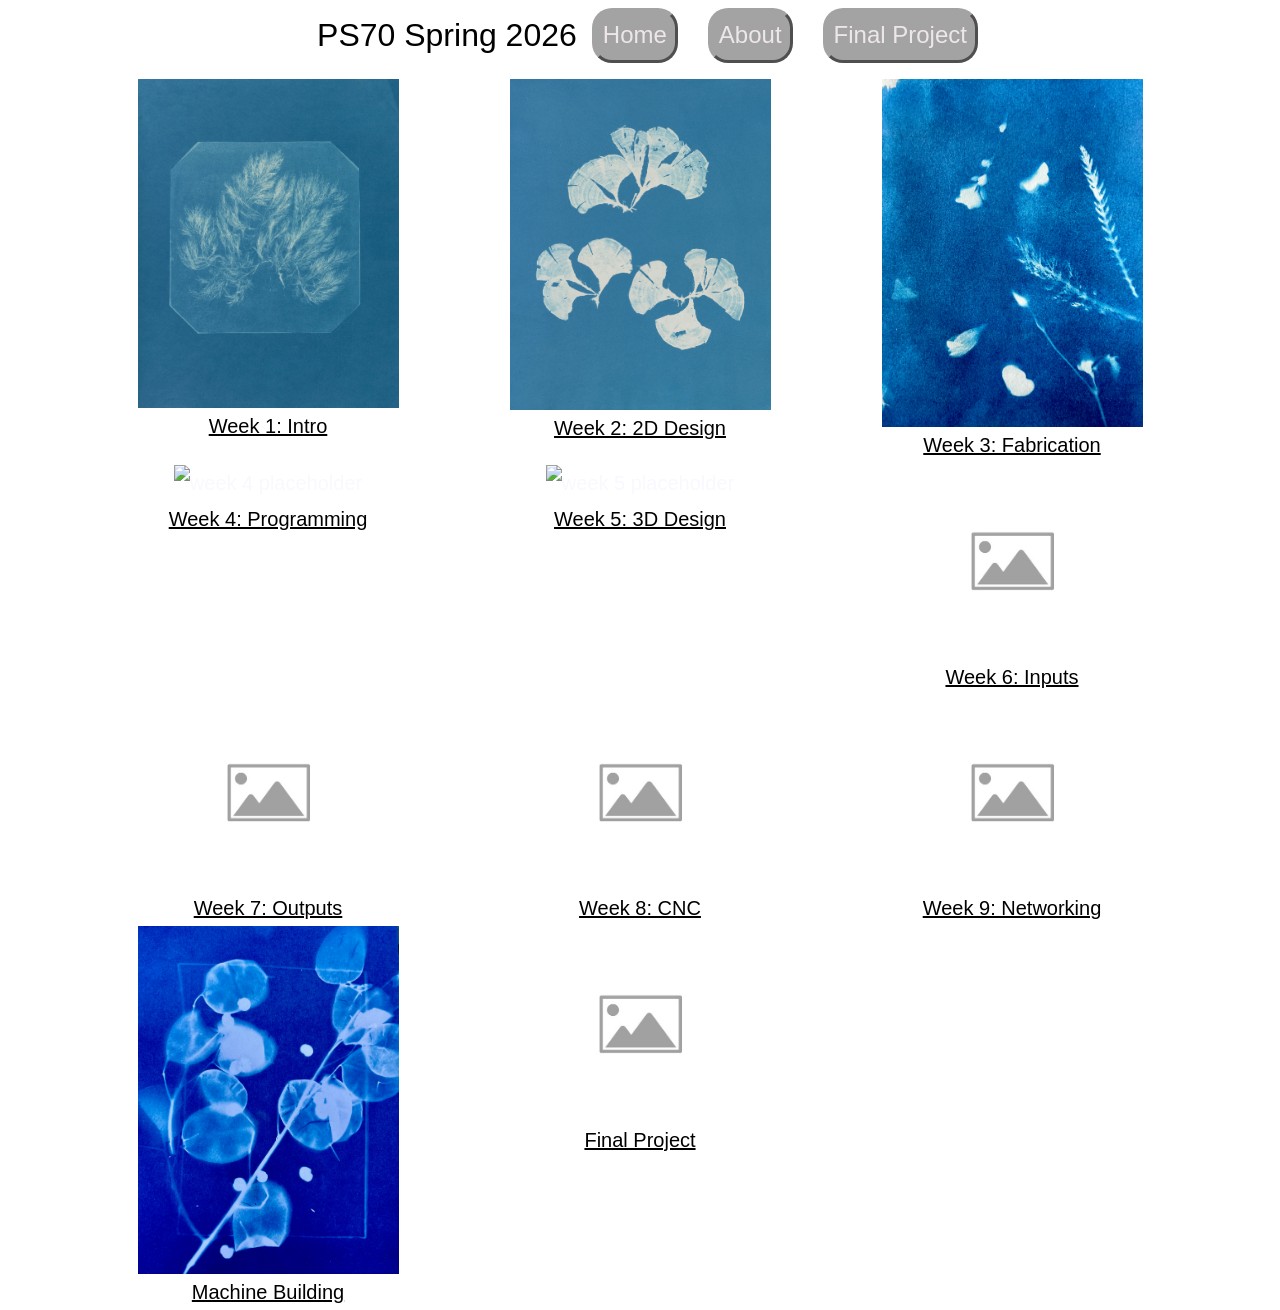
==== index.html @ 09848f5b "Noooooo" ====
<!DOCTYPE html>
<html lang="en">

<title>PS70: Intro to Digital Fabrication </title>
<link href="https://cdn.jsdelivr.net/npm/bootstrap@5.1.1/dist/css/bootstrap.min.css" rel="stylesheet">
  <link href="./style.css" rel="stylesheet">

<nav class="navbar navbar-expand-sm navbar-dark" style="background-color: #FOF8FF; color: transparent;">
  <div style="align-items: center; justify-content: center;" class="container-fluid">
    <div class="flexrow">
      <h2 class="nav-title">PS70 Spring 2026</h2>
    </div>
    <div class="navbar-nav">
      <h4><a class="nav-link" href="./index.html">Home</a></h4>
      <h4><a class="nav-link" href="./about.html">About</a></h4>
      <h4><a class="nav-link" href="./13_finalproject/index.html">Final Project</a></h4>
    </div>
  </div>
</nav>

<body>

<xmp style="display:none;">

<div class="container-fluid bg-3 text-center">
  
  <div class="row">
    <div class="col-sm-4">
      <image style = "width: 75%" src = "./01_intro/Flower1.jpg" alt = "week 1 placeholder"> </image>
      <br>[Week 1: Intro](./01_intro/index.html)
    </div>
    <div class="col-sm-4">
      <image style = "width: 75%"src = "./02_2Ddesign/Flower2.jpg" alt = "week 2 placeholder"> </image>
      <br>[Week 2: 2D Design](./02_2Ddesign/index.html)
    </div>
    <div class="col-sm-4">
      <image style = "width: 75%"src = "./03_fabrication/Flower3.jpg" alt = "week 3 placeholder"> </image>
      <br>[Week 3: Fabrication](./03_fabrication/index.html)
    </div>
  </div>
  <div class="row">
    <div class="col-sm-4">
      <image style = "width: 75%"src = "./04_microcontroller/WaxingGibbous.jpg" alt = "week 4 placeholder"> </image> 
      <br>[Week 4: Programming](./04_microcontroller/index.html)
    </div>
    <div class="col-sm-4">
      <image style = "width: 75%"src = "./05_3Ddesign/Full Moon.jpg" alt = "week 5 placeholder"> </image>
      <br>[Week 5: 3D Design](./05_3Ddesign/index.html)
    </div>
    <div class="col-sm-4">
      <image style = "width: 75%"src = "./06_inputs/week6-placeholder-image.jpg" alt = "week 6 placeholder"> </image>
      <br>[Week 6: Inputs](./06_inputs/index.html)
    </div>
  </div>
  <div class="row">
    <div class="col-sm-4">
      <image style = "width: 75%"src = "./07_outputs/week7-placeholder-image.jpg" alt = "week 7 placeholder"> </image>
      <br>[Week 7: Outputs](./07_outputs/index.html)
    </div>
    <div class="col-sm-4">
      <image style = "width: 75%"src = "./08_cnc/week8-placeholder-image.jpg" alt = "week 8 placeholder"> </image>
      <br>[Week 8: CNC](./08_cnc/index.html)
    </div>
    <div class="col-sm-4">
      <image style = "width: 75%"src = "./09_networking/week9-placeholder-image.jpg" alt = "week 9 placeholder"> </image>
      <br>[Week 9: Networking](./09_networking/index.html)
    </div>
  </div>
  <div class="row">
    <div class="col-sm-4">
      <image style = "width: 75%"src = "../10_machine/Flower10.jpg" alt = "machine building placeholder"> </image>
      <br>[Machine Building](./10_machine/index.html)
    </div>
    <div class="col-sm-4">
      <image style = "width: 75%"src = "./13_finalproject/final-project-placeholder-image.jpg" alt = "final project placeholder"> </image> 
      <br>[Final Project](./13_finalproject/index.html)
    </div>
  </div>
</div>


</xmp>
</body>

<script src="./strapdown.js"></script>
<script src="https://cdn.jsdelivr.net/npm/bootstrap@5.0.2/dist/js/bootstrap.bundle.min.js" ></script>

</html>
---- style.css ----
body {
   
    font: 20px "Zain", Verdana, sans-serif;
    line-height: 1.8;
    color: ghostwhite;
    background-image: url('Mountain2.jpg');
    background-repeat: no-repeat;
    background-position: center center;
    background-size: cover;
    background-attachment: fixed;
    padding-top: 0px !important;
  }

  test {
   
    font: 20px "Zain", Verdana, sans-serif;
    line-height: 1.8;
    color: ghostwhite;
    background-image: url('Mountain.jpg');
    background-repeat: no-repeat;
    background-position: center center;
    background-size: cover;
    background-attachment: fixed;
    padding-top: 0px !important;
  }

.textcontainer {
  padding: 2% 10%;;
}

p {font-size: 16px;}
.margin {margin-bottom: 30px;}

a {
  color: #000000;
}

.container-fluid {
  padding: 0px;
  /*padding-bottom: 70px;*/
}

nav {
  background-color: #skyblue;
  color: skyblue;
  padding: 50px 0px;
}

.navbar-nav {
  display: flex;
  justify-content: flex-start;
  gap: 30px;
}

.nav-title{
  margin-left: 15px;
  margin-right: 15px;
  color: #000000;
}

.nav-link {
  border: 3px outset #a3a3a3;
  border-radius: 20px;
  padding: 10px 30px;
  background-color: #a3a3a3;
  color: #EEE7E8;
  transition: 0.3s;
}

.nav-link:hover {
  border: 3px outset #FFFFFF;
  border-radius: 20px;
  padding: 10px 30px;
  background-color: #a3a3a3;
  transition: 0.3s;
}

#btn {
  border: 3px outset #FFFFFF;
  border-radius: 40px;
  padding: 10px 30px;
  background-color: #a3a3a3;
  color: #000000;
  transition: 0.3s;
}

#btn:hover {
  border: 3px inset #FFFFFF;
  border-radius: 40px;
  padding: 10px 30px;
  background-color: #a3a3a3;
  transition: 0.3s;
}

.row {
  margin: auto auto;
}

.flexrow {
  display: flex;
  justify-content: space-evenly;
}

.center-row {
  display: flex;
  justify-content: center;
}

code {
  background-color: #2d2b33;
  color: #EEE7E8;
  font-family: 'Courier New', Courier, monospace;
}

.caption {
  color: gray;
  font-size: 16px;
  text-align: center;
  font-style: italic;
}

#aboutme {
  padding: 20px;
}

iframe:focus {
  outline: none;
}
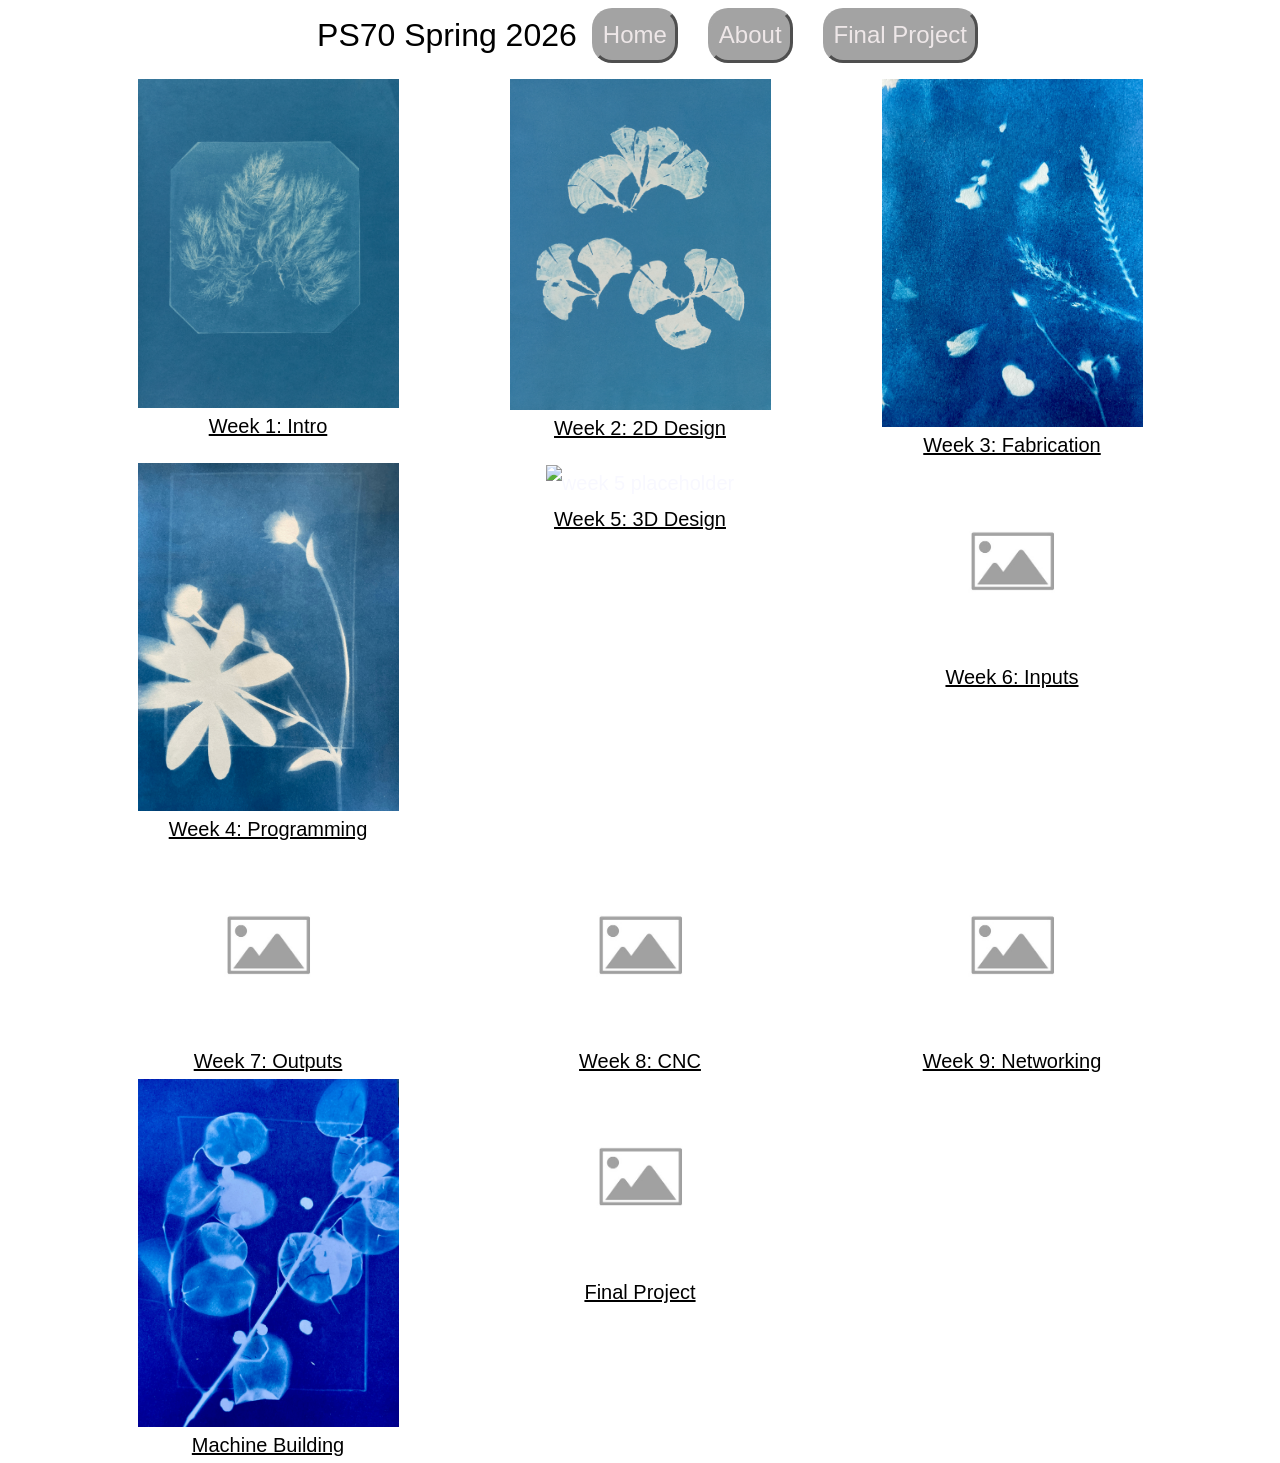
==== commit bb6bc253: "4" ====
--- a/index.html
+++ b/index.html
@@ -40,7 +40,7 @@
   </div>
   <div class="row">
     <div class="col-sm-4">
-      <image style = "width: 75%"src = "./04_microcontroller/WaxingGibbous.jpg" alt = "week 4 placeholder"> </image> 
+      <image style = "width: 75%"src = "../04_microcontroller/Flower4.jpg" alt = "week 4 placeholder"> </image> 
       <br>[Week 4: Programming](./04_microcontroller/index.html)
     </div>
     <div class="col-sm-4">
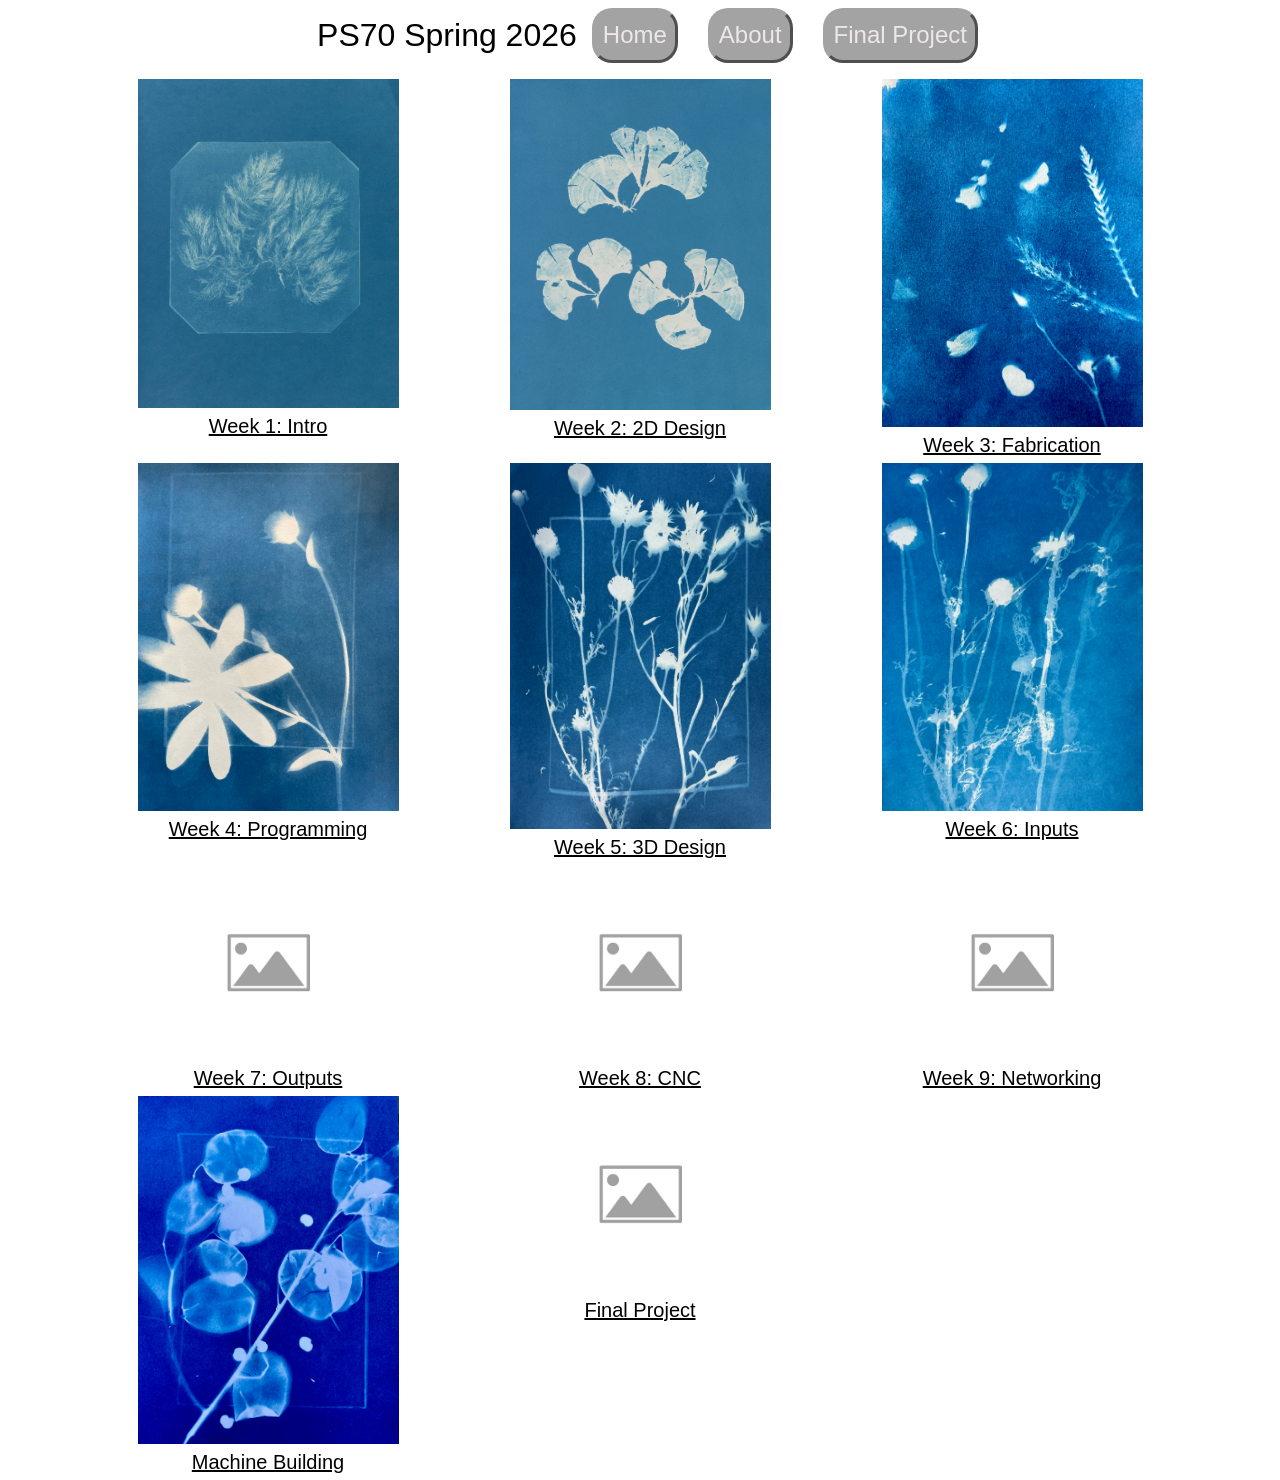
==== commit b1abe714: "Finally" ====
--- a/index.html
+++ b/index.html
@@ -40,15 +40,15 @@
   </div>
   <div class="row">
     <div class="col-sm-4">
-      <image style = "width: 75%"src = "../04_microcontroller/Flower4.jpg" alt = "week 4 placeholder"> </image> 
+      <image style = "width: 75%"src = "./04_microcontroller/Flower4.jpg" alt = "week 4 placeholder"> </image> 
       <br>[Week 4: Programming](./04_microcontroller/index.html)
     </div>
     <div class="col-sm-4">
-      <image style = "width: 75%"src = "./05_3Ddesign/Full Moon.jpg" alt = "week 5 placeholder"> </image>
+      <image style = "width: 75%"src = "./05_3Ddesign/Flower5.jpg" alt = "week 5 placeholder"> </image>
       <br>[Week 5: 3D Design](./05_3Ddesign/index.html)
     </div>
     <div class="col-sm-4">
-      <image style = "width: 75%"src = "./06_inputs/week6-placeholder-image.jpg" alt = "week 6 placeholder"> </image>
+      <image style = "width: 75%"src = "./06_inputs/Flower6.jpg" alt = "week 6 placeholder"> </image>
       <br>[Week 6: Inputs](./06_inputs/index.html)
     </div>
   </div>
